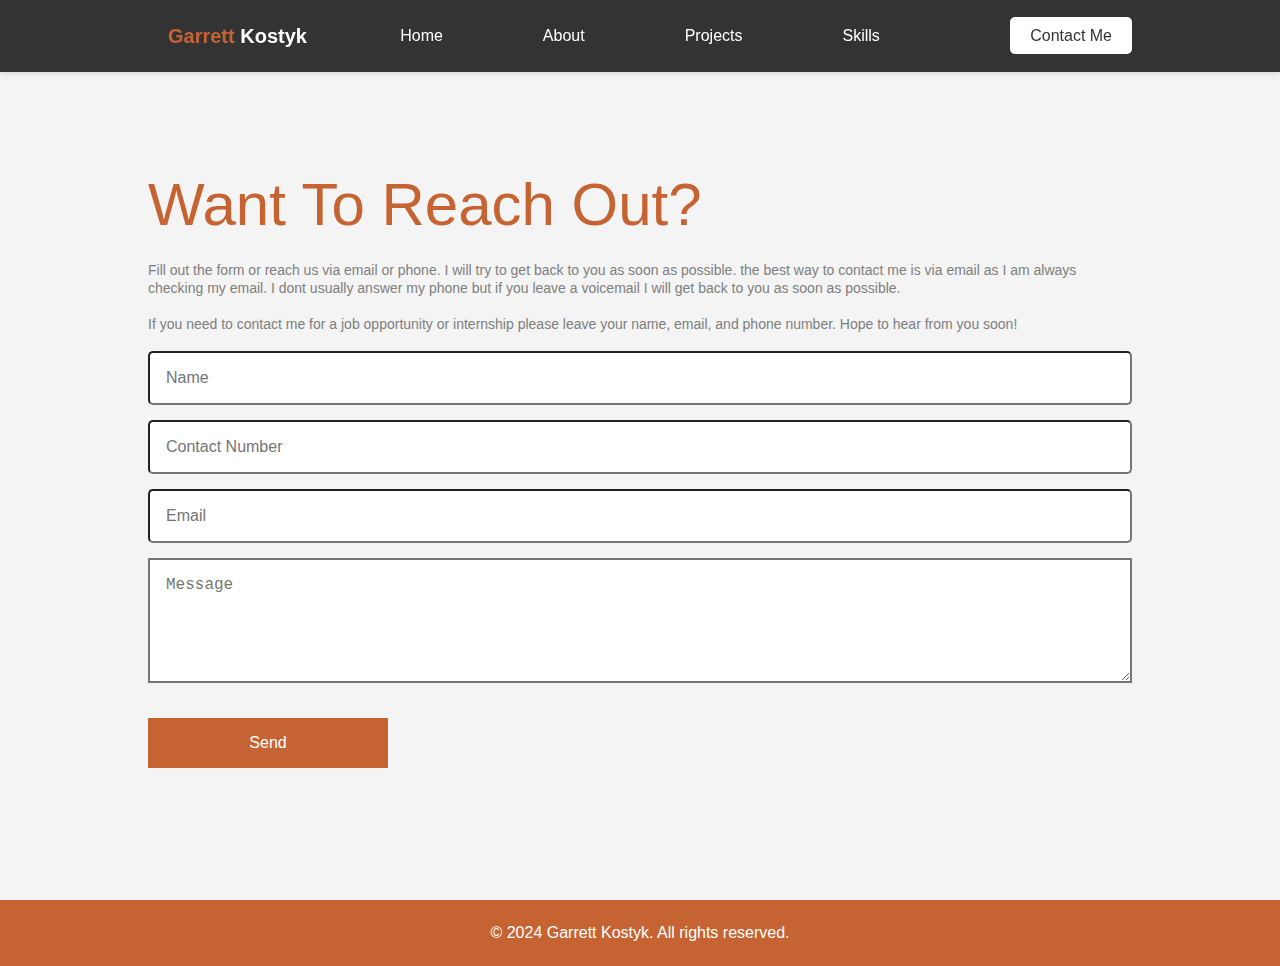
==== contactMe.html @ cc570a6f "Add files via upload" ====
<!DOCTYPE html>
<html>
<head>
    <title>Have a Question?</title>
    <meta charset="UTF-8">
    <meta name="viewport" content="width=device-width, initial-scale=1.0">
    <link rel="stylesheet" href="stylecontact.css"> 
</head>
<body>
    <header>
        <div class="container">
            <h1><span class="highlight">Garrett</span> Kostyk</h1>
            <nav>
                <ul>
                    <li><a href="index.html">Home</a></li>
                    <li><a href="about.html">About</a></li>
                    <li><a href="projects.html">Projects</a></li>
                    <li><a href="skills.html">Skills</a></li>
                </ul>
            </nav>
            <div class="right-nav">
                <a href="contactMe.html">Contact Me</a>
            </div>
        </div>
    </header>

    <!-- <div class="social-media">
        <h2>Follow Me</h2>
        <ul>
            <li><a href="https://www.linkedin.com/in/garrettkostyk" target="_blank">LinkedIn</a></li>
            <li><a href="https://github.com/garrettkostyk" target="_blank">GitHub</a></li>
            <li><a href="https://twitter.com/garrettkostyk" target="_blank">Twitter</a></li>
        </ul>
    </div> -->

<div class="contact_block">
  <div class="big-container">
    <div class="container">
      <div class="cell-block">
        <p class="section-head">
            Want To Reach Out?
        </p>
        <p class="section-subhead">
            Fill out the form or reach us via email or phone. I will try to get back to you as soon as possible.
            the best way to contact me is via email as I am always checking my email. I dont usually answer my phone
            but if you leave a voicemail I will get back to you as soon as possible.
            <br><br>
           If you need to contact me for a job opportunity or internship please leave your name, email, and phone number.
            Hope to hear from you soon! <br><br>
        </p>
    <form action="mailto:gk42gk42@gmail.com" method="post" enctype="text/plain">
        <input class="input input-element" name="Name" placeholder="Name" required>
        <input class="input input-element" name="Contact Number" placeholder="Contact Number" required>
        <input class="input input-element" name="Email" placeholder="Email" required>
        <textarea class="textinput input-element" name="Message" placeholder="Message" required></textarea>
        <button class="button" type="submit">
        Send
        </button>
    </form>
      </div>
    </div>
    </div>
</div>


    <footer>
        <p>&copy; 2024 Garrett Kostyk. All rights reserved.</p>
    </footer>

</body>
</html>
---- stylecontact.css ----
:root {
    --text-color: #333;
    --bg-color: #f4f4f4;
}

* {
    box-sizing: border-box;
    margin: 0;
    padding: 0;
}

body {
    font-family: 'Roboto', sans-serif;
    line-height: 1.6;
    color: var(--text-color);
    background-color: var(--bg-color);
}

.container {
    width: 80%;
    max-width: 1200px;
    margin: 0 auto;
    padding: 0 20px;
}

/* Header */
header {
    background: #333;
    box-shadow: 0 2px 5px rgba(0,0,0,0.1);
    position: fixed;
    top: 0;
    left: 0;
    right: 0;
    z-index: 1000;
}

header .container {
    display: flex;
    justify-content: space-between;
    align-items: center;
    padding: 20px;
}

header h1 {
    font-size: 20px;
    font-weight: 700;
    margin: 0 20px;
    color: #fff;
}

header .highlight {
    color: #c66332;
}

nav ul {
    display: flex;
    list-style: none;
    gap: 40px;
}
nav{
    position: absolute;
    left: 50%;
    transform: translateX(-50%);
}
nav ul li {
    margin-left: 30px;
    margin-right: 30px;
    
}

nav ul li a {
    color: #fff;
    text-decoration: none;
    font-weight: 400;
    transition: color 0.5s ease;
}

nav ul li a:hover {
    color: #c66332;
}

.right-nav a {
    padding: 10px 20px;
    background: #fff;
    color: #333;
    border: 2px transparent;
    border-radius: 5px;
    text-decoration: none;
}

.right-nav a:hover {
    background-color: #c66332;
    color: #fff;
}

.section-head {
  font-size: 2.5rem;
  color: #c66332;
  padding-top:40px;
}

.contact_block .text-blk {
    line-height: 25px;
  }
  
  .contact_block .big-container {
    min-height: 75px;
    height: fit-content;
    display: flex;
    flex-wrap: wrap;
    justify-content: flex-start;
  }
  
  .contact_block .cell-block {
    min-height: 75px;
  }
  
  .contact_block .big-container {
    justify-content: center;
    align-items: center;
    min-height: 100vh;
  }
  
  .contact_block .container {
    max-width: 1100px;
    justify-content: space-evenly;
  }
  
  .contact_block .section-head {
    font-size: 60px;
    line-height: 65px;
    margin-top: 60px;
    margin-bottom: 24px;
   
  }
  
  .contact_block .section-subhead {
    font-size: 14px;
    line-height: 18px;
    color: #7e7e7e;
  }
  
  .contact_block .input {
    width: 100%;
    margin-bottom: 15px;
    height: 54px;
    border-radius: 5px;
    border-width: 2px;
    border-color: #767676;
    padding-left: 16px;
    font-size: 16px;
  }
  
  .contact_block .textinput {
    width: 100%;
    height: 125px;
    margin-bottom: 27px;
    border-width: 2px;
    border-style: solid;
    border-color: #767676;
    font-size: 16px;
    padding: 16px;
  }
  
  .contact_block .button {
    height: 50px;
    min-width: 240px;
    font-size: 16px;
    color: white;
    background-color: #c66332;
    margin-bottom: 60px;
    border: none;
  }  

  .contact_block .button:hover {
    background-color: #9f3e0a;
    color: white;
  }

  .contact_block .button:active {
    background-color: #3d3c3b;
    color: white;
  }

  .social-media {
    text-align: center;
    padding: 40px 0;
  }

  .social-media h2 {
    color: #c66332;
  padding-top:40px;
  }

  .social-media ul {
    list-style: none;
    padding: 0;
    display: flex;
    justify-content: center;
    gap: 20px;
  }

  .social-media ul li {
    margin: 0 10px;
  }

  .social-media ul li a {
    color: var(--text-color);
    text-decoration: none;
    font-size: 1.2rem;
    transition: color 0.3s ease;
  }

  .social-media ul li a:hover {
    color: #c66332;
  }
/* Sections */
section {
  padding: 80px 0;
}

section h2 {
  text-align: center;
  margin-bottom: 40px;
  font-size: 2.5rem;
}

/* Footer */
footer {
    background-color:#c66332;
    color: white;
    text-align: center;
    padding: 20px 0;
    
}
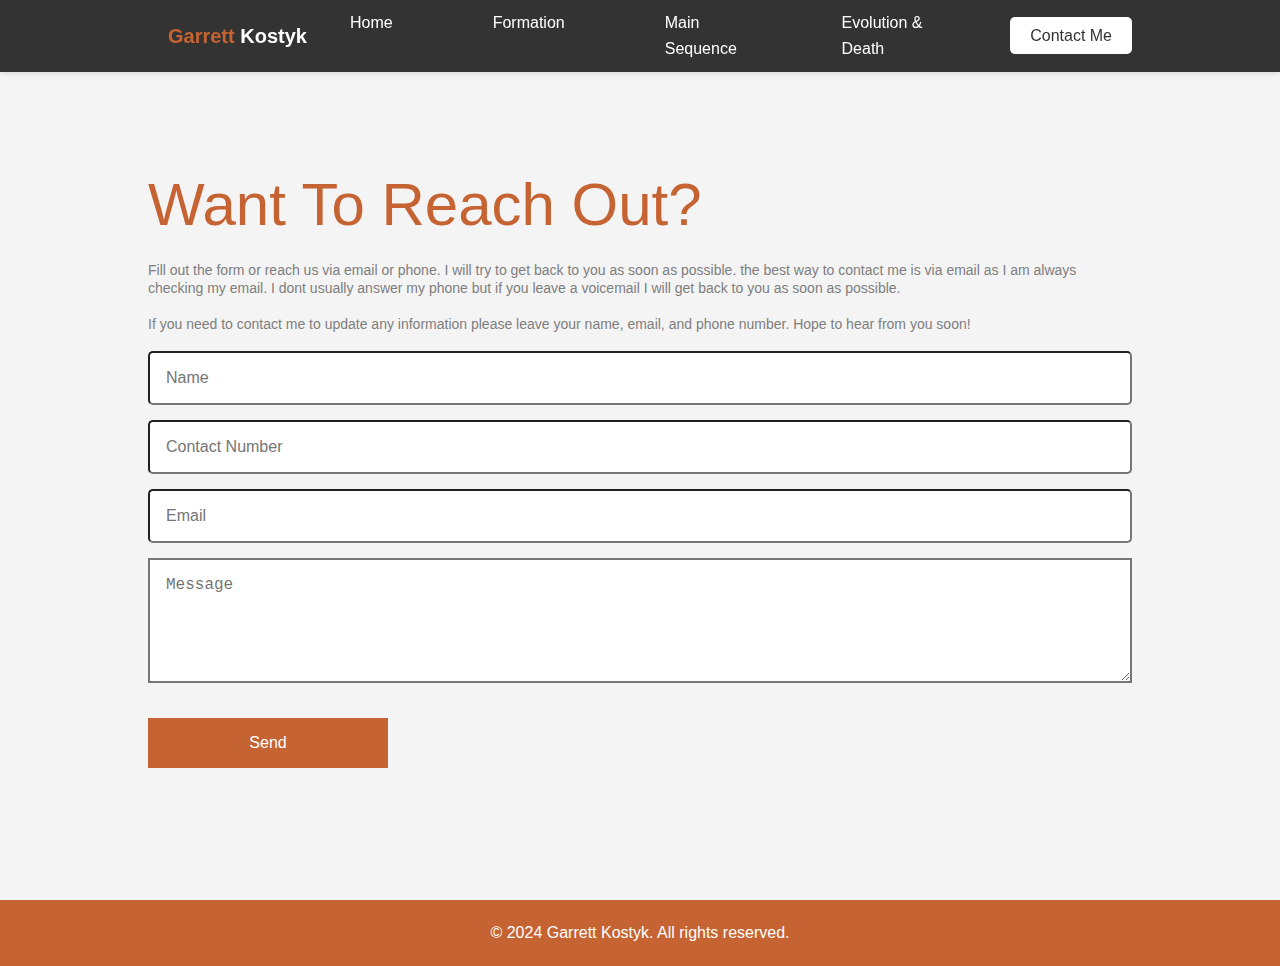
==== commit 353364a1: "Add files via upload" ====
--- a/contactMe.html
+++ b/contactMe.html
@@ -13,9 +13,9 @@
             <nav>
                 <ul>
                     <li><a href="index.html">Home</a></li>
-                    <li><a href="about.html">About</a></li>
-                    <li><a href="projects.html">Projects</a></li>
-                    <li><a href="skills.html">Skills</a></li>
+                    <li><a href="formation.html">Formation</a></li>
+                    <li><a href="mainSeq.html">Main Sequence</a></li>
+                    <li><a href="evoAndDeath.html">Evolution & Death</a></li>
                 </ul>
             </nav>
             <div class="right-nav">
@@ -45,7 +45,7 @@
             the best way to contact me is via email as I am always checking my email. I dont usually answer my phone
             but if you leave a voicemail I will get back to you as soon as possible.
             <br><br>
-           If you need to contact me for a job opportunity or internship please leave your name, email, and phone number.
+           If you need to contact me to update any information please leave your name, email, and phone number.
             Hope to hear from you soon! <br><br>
         </p>
     <form action="mailto:gk42gk42@gmail.com" method="post" enctype="text/plain">
